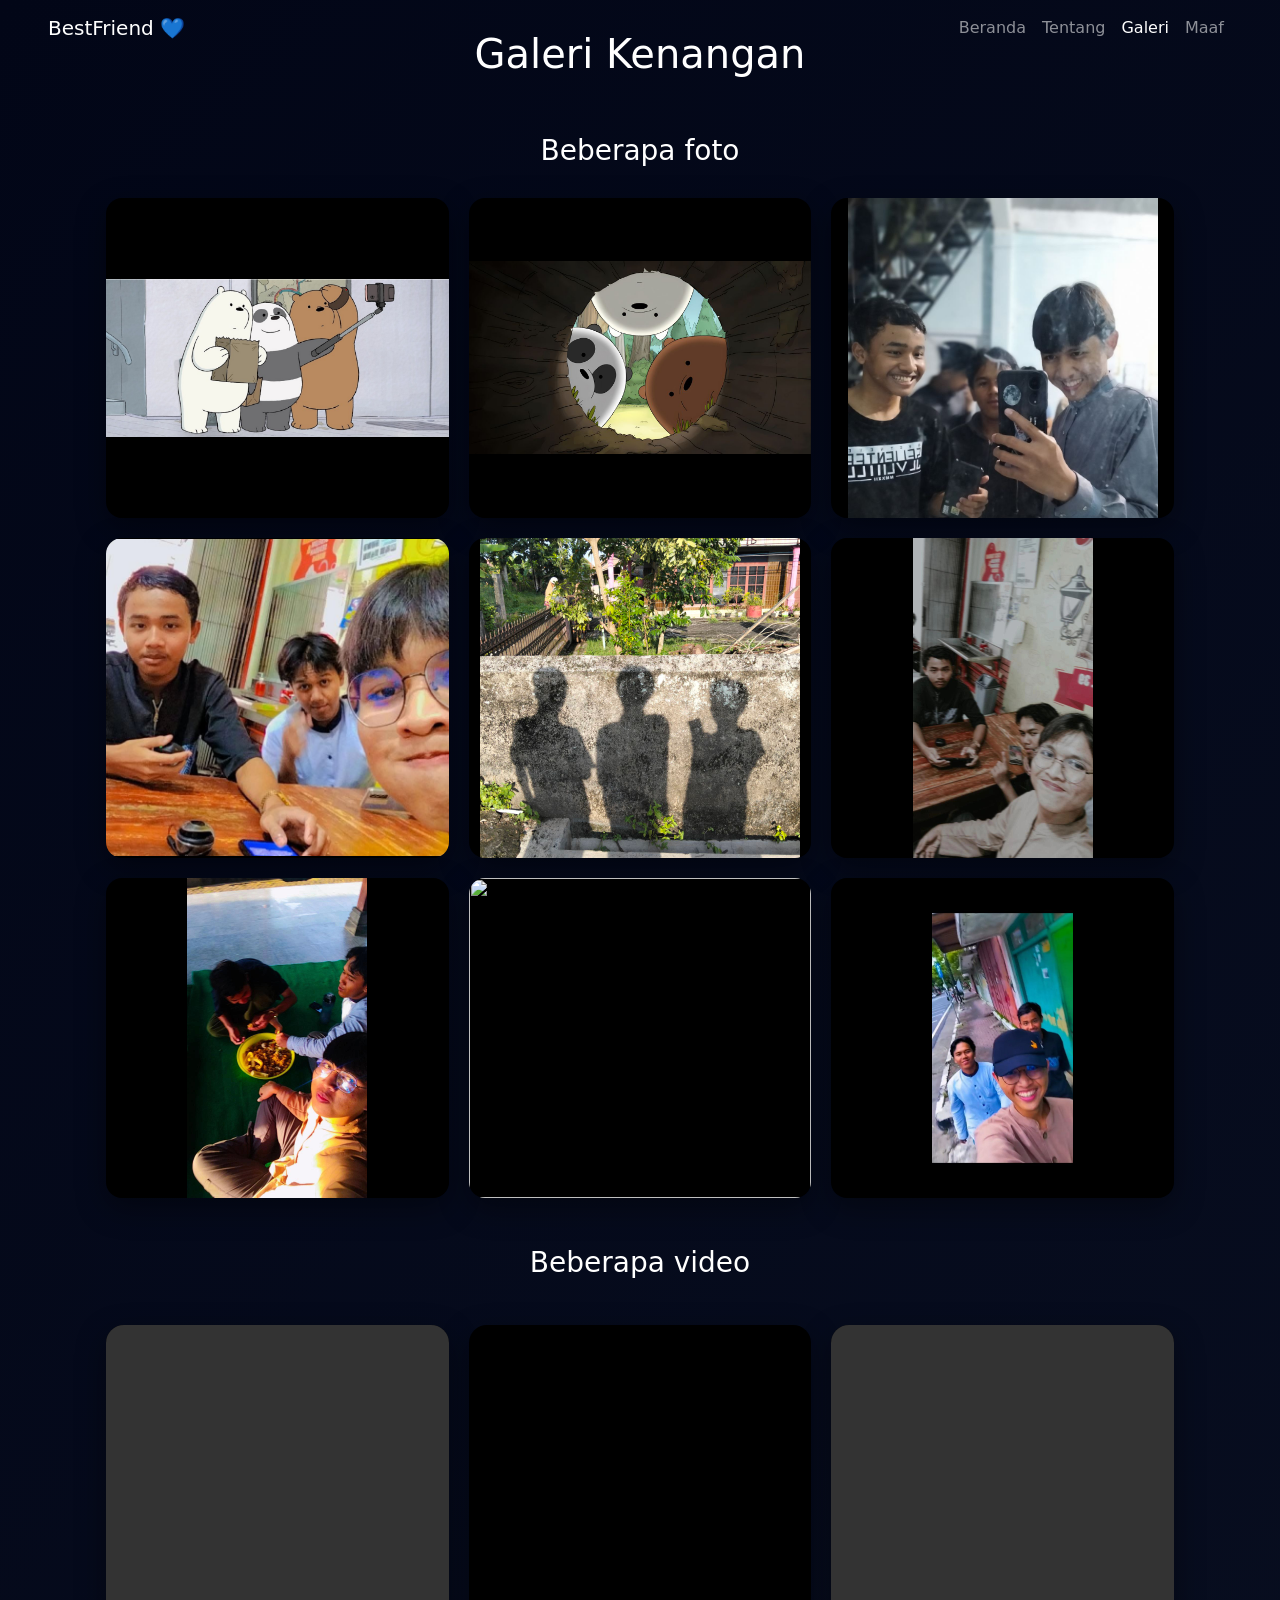
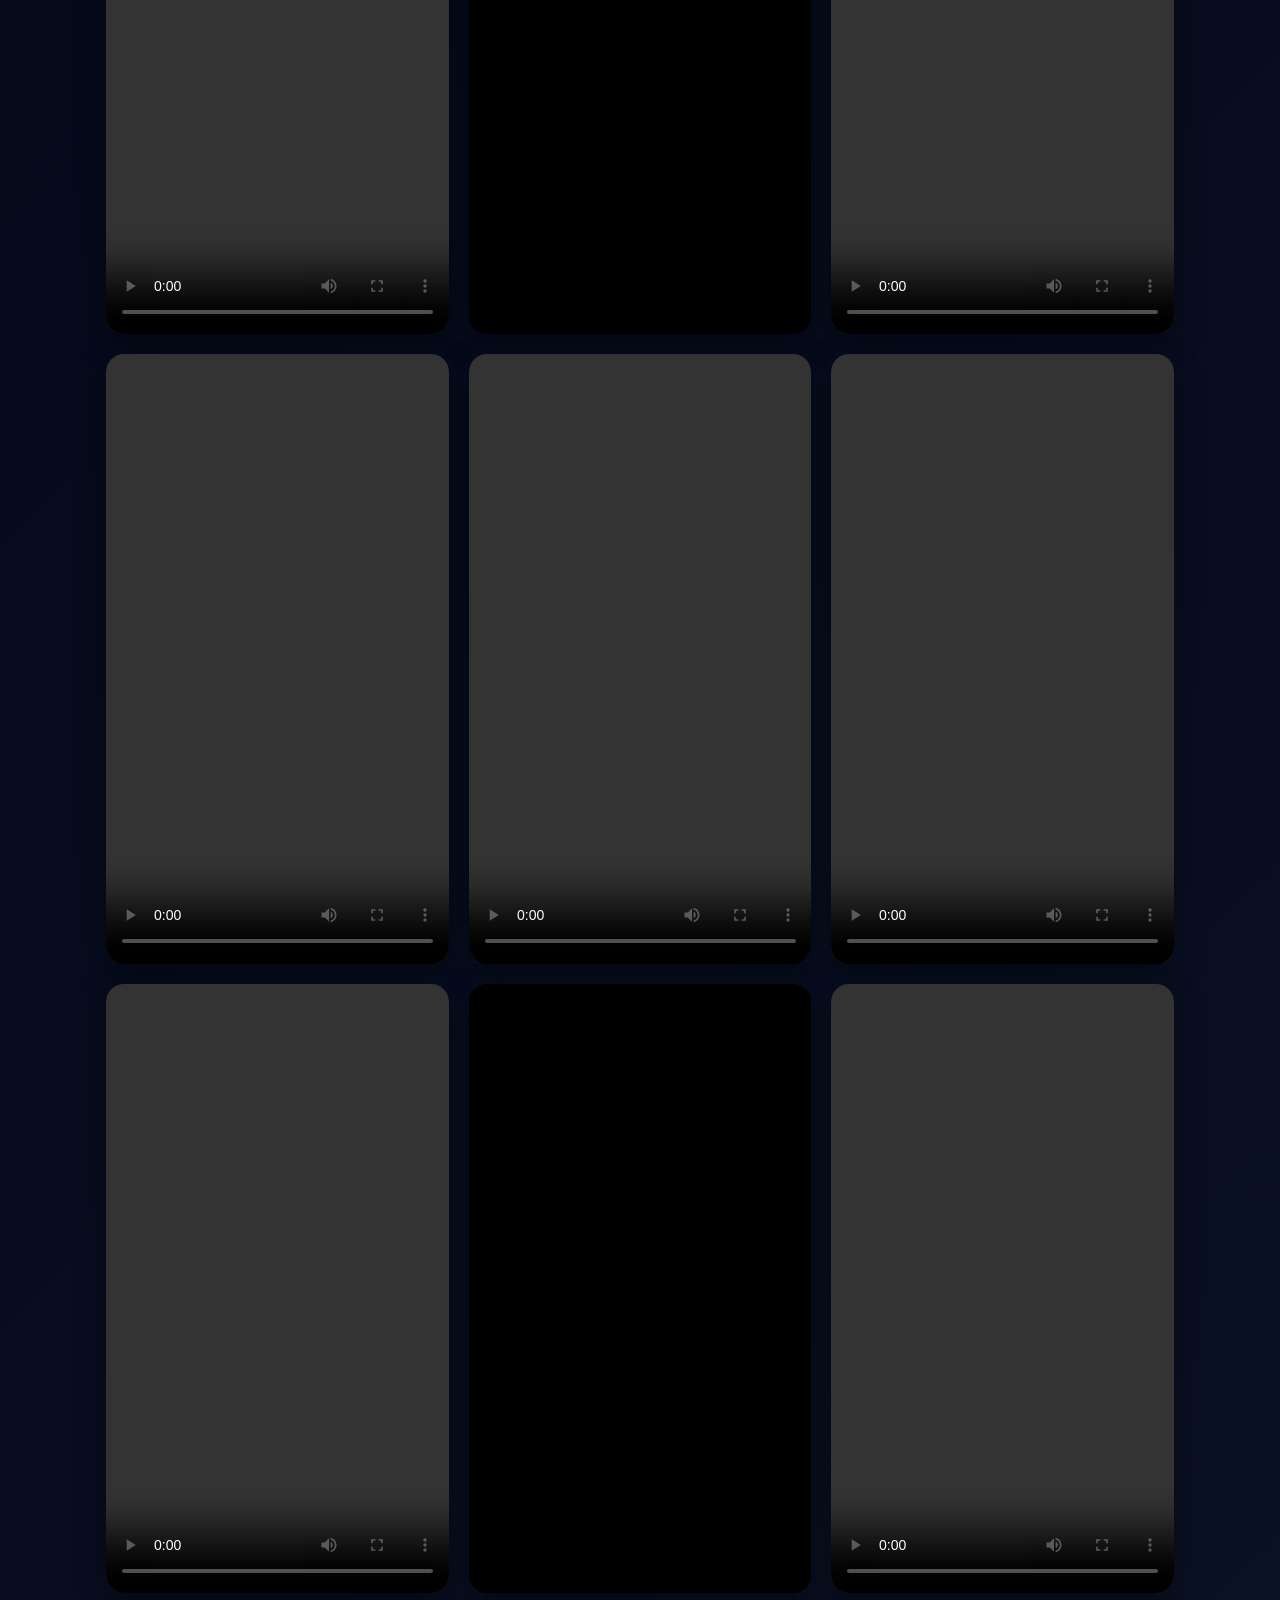
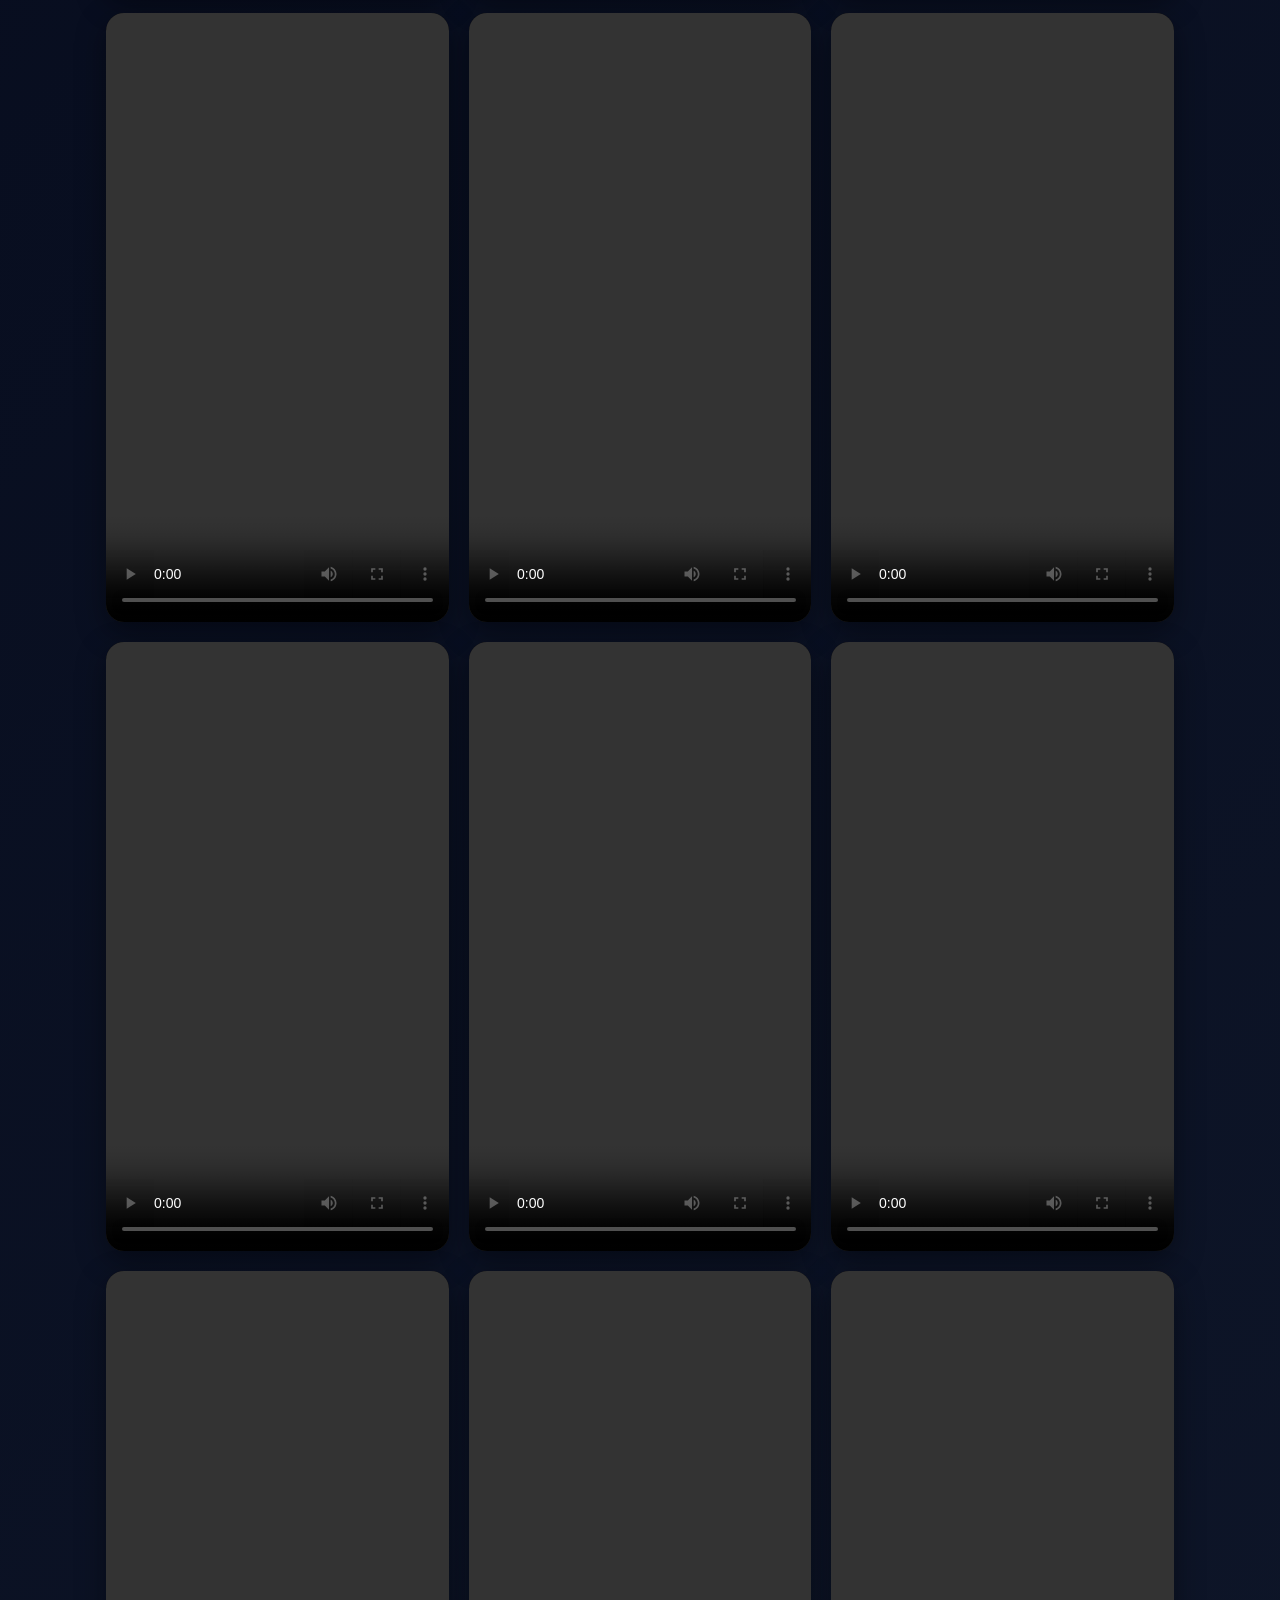
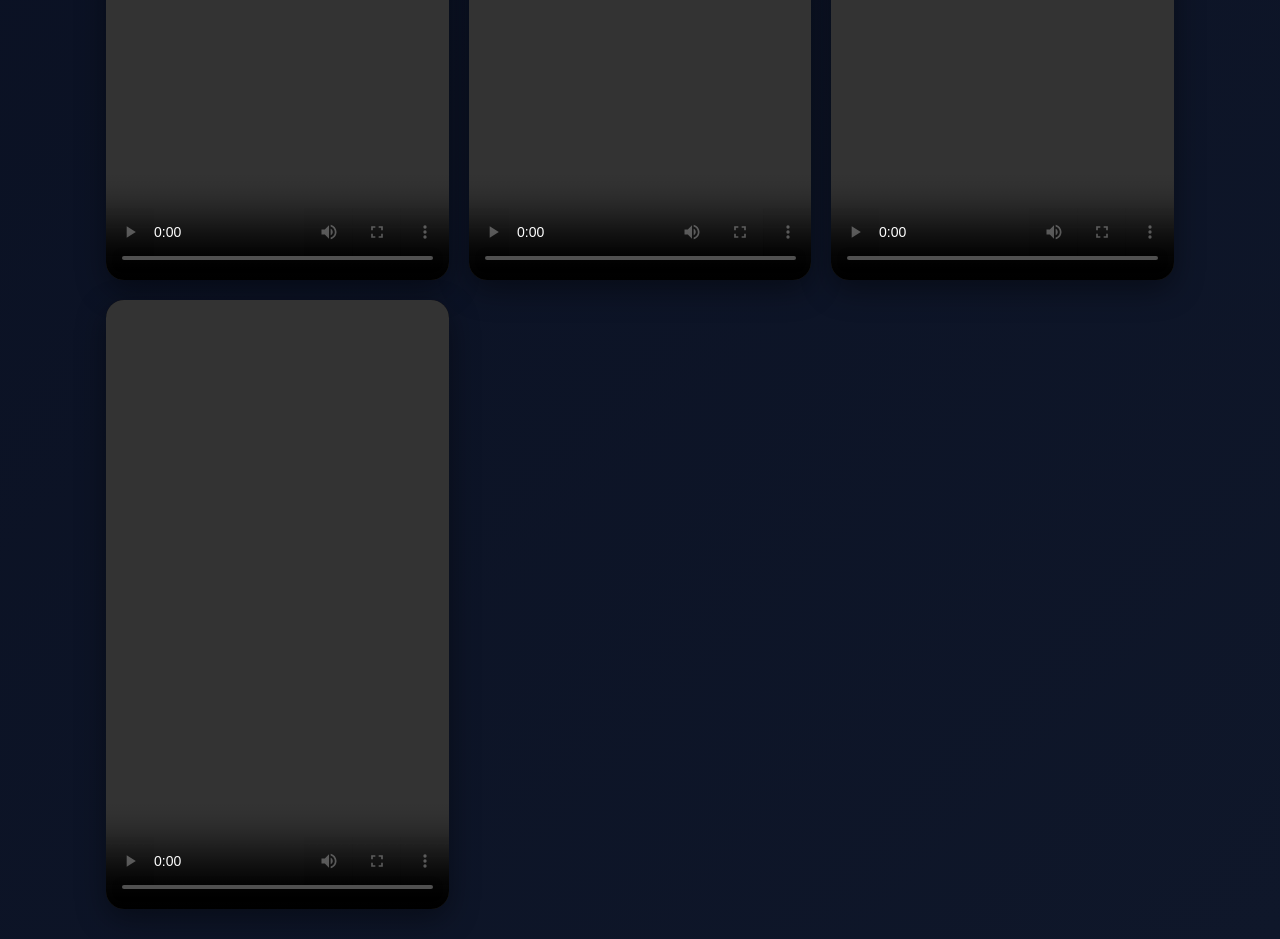
==== galery.html @ e7f95ba8 "Add files via upload" ====
<!DOCTYPE html>
<html lang="id">
<head>
<meta charset="UTF-8">
<title>Galeri Kenangan</title>
<link rel="icon" type="image/png" href="bear3.jpg">
<meta name="viewport" content="width=device-width, initial-scale=1">

<link href="https://cdn.jsdelivr.net/npm/bootstrap@5.3.3/dist/css/bootstrap.min.css" rel="stylesheet">

<style>
body{
    min-height:100vh;
    background:linear-gradient(135deg,#020617,#0f172a);
    color:white;
    font-family:system-ui;
}

.container-box{
    max-width:1100px;
    margin:auto;
    padding:30px 16px;
}

h1{
    text-align:center;
    margin-bottom:30px;
    font-weight:600;
}
h3{
    text-align:center;
    margin-bottom:30px;
    font-weight:200;
}

.gallery{
  display:grid;
  grid-template-columns:repeat(auto-fill, minmax(260px, 1fr));
  gap:20px;
}
.gallery img{
  width:100%;
  height:auto;
  border-radius:16px;
  object-fit:contain;
  background:#000;
  box-shadow:0 10px 30px rgba(0,0,0,.4);
}



.gallery video,
.gallery iframe{
    width:100%;
    aspect-ratio: 9 / 16; /* IG style */
    border-radius:16px;
    background:#000;
    box-shadow:0 10px 30px rgba(0,0,0,.4);
}

/* khusus video */
.gallery video{
    object-fit: contain;
}

/* video control */
video{
    outline:none;
}

/* layar besar */
@media (min-width:768px){
    .gallery img,
    .gallery video{
        height:320px;
    }
}
.gallery video,
.gallery iframe {
  width: 100%;
  height: 100%;
  border-radius: 18px;
  background: #000;
}
</style>
</head>

<body>
    <nav class="navbar navbar-expand-lg navbar-dark fixed-top navbar-scrolled">
    <div class="container ps-5">
      <a class="navbar-brand" href="index.html">BestFriend 💙</a>
    </div>
    <div class="collapse navbar-collapse pe-5" id="navbarNav">
      <ul class="navbar-nav ms-auto">
        <li class="nav-item">
          <a class="nav-link" href="index.html">Beranda</a>
        </li>
        <li class="nav-item">
          <a class="nav-link" href="tentang-aku.php">Tentang</a>
        </li>
        <li class="nav-item">
          <a class="nav-link active" href="galery.html">Galeri</a>
        </li>
        
        <li class="nav-item">
          <a class="nav-link" href="maaf.html">Maaf</a>
        </li>
      </ul>
    </div>
  </nav>

<div class="container-box">

    <h1 class="h1">Galeri Kenangan</h1>
    <h3 class="pt-5">Beberapa foto</h3>
    <div class="gallery">

        <!-- FOTO -->
        <img src="bear.png">
        <img src="bear2.jpg">
        <img src="konco.jpg">
        <img src="fotbar2.jpeg">
        <img src="bayang.jpg">
        <img src="foto.jpg">
        <img src="madang.jpg">
        <img src="sa'i.jpg">
        <img src="namsyi.jpg">

        

    </div>
    <h3 class="pt-5 pb-3">Beberapa video</h3>
    <div class="gallery">
      <video src="video.mp4" controls></video>
      <iframe src="https://youtube.com/embed/MV--fGBtXyQ" title="YouTube video player" frameborder="0" allow="accelerometer; autoplay; clipboard-write; encrypted-media; gyroscope; picture-in-picture; web-share" referrerpolicy="strict-origin-when-cross-origin" allowfullscreen></iframe>
      <video src="vid1.mp4" controls></video>
      <video src="vid2.mp4" controls></video>
      <video src="vid3.mp4" controls></video>
      <video src="vid4.mp4" controls></video>
      <video src="vid5.mp4" controls></video>
      <iframe src="https://youtube.com/embed/P_QHx-rb4wQ?feature=share" title="YouTube video player" frameborder="0" allow="accelerometer; autoplay; clipboard-write; encrypted-media; gyroscope; picture-in-picture; web-share" referrerpolicy="strict-origin-when-cross-origin" allowfullscreen></iframe>
      <video src="vid7.mp4" controls></video>
      <video src="vid8.mp4" class="video" controls></video>
      <video src="salam.mp4" controls></video>
      <video src="ultramen.mp4" controls></video>
      <video src="panda.mp4" controls></video>
      <video src="despacito.mp4" controls></video>
      <video src="trs.mp4" controls></video>
      <video src="trio.mp4" controls></video>
      <video src="best.mp4" controls></video>
      <video src="mk.mp4" controls></video>
      <video src="potong.mp4" controls></video>
      
    </div>

    
</div>

</body>
</html>
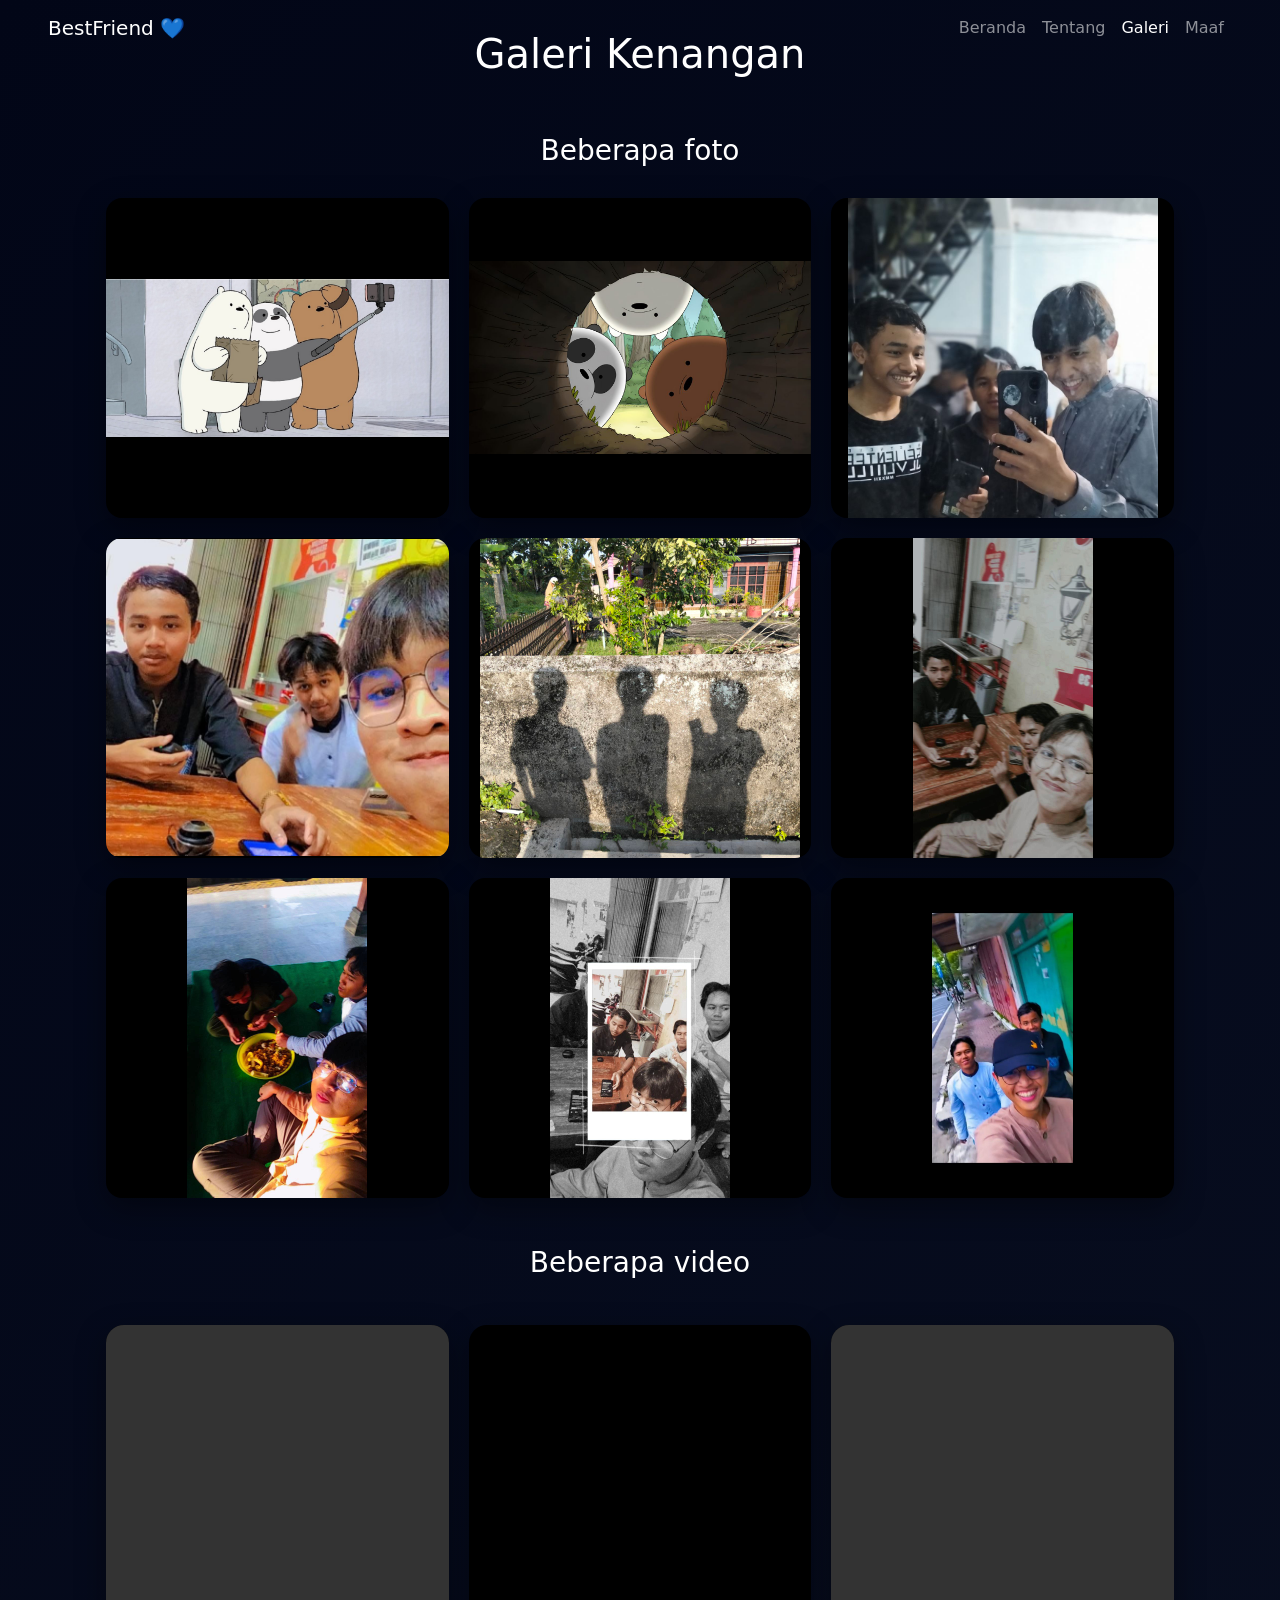
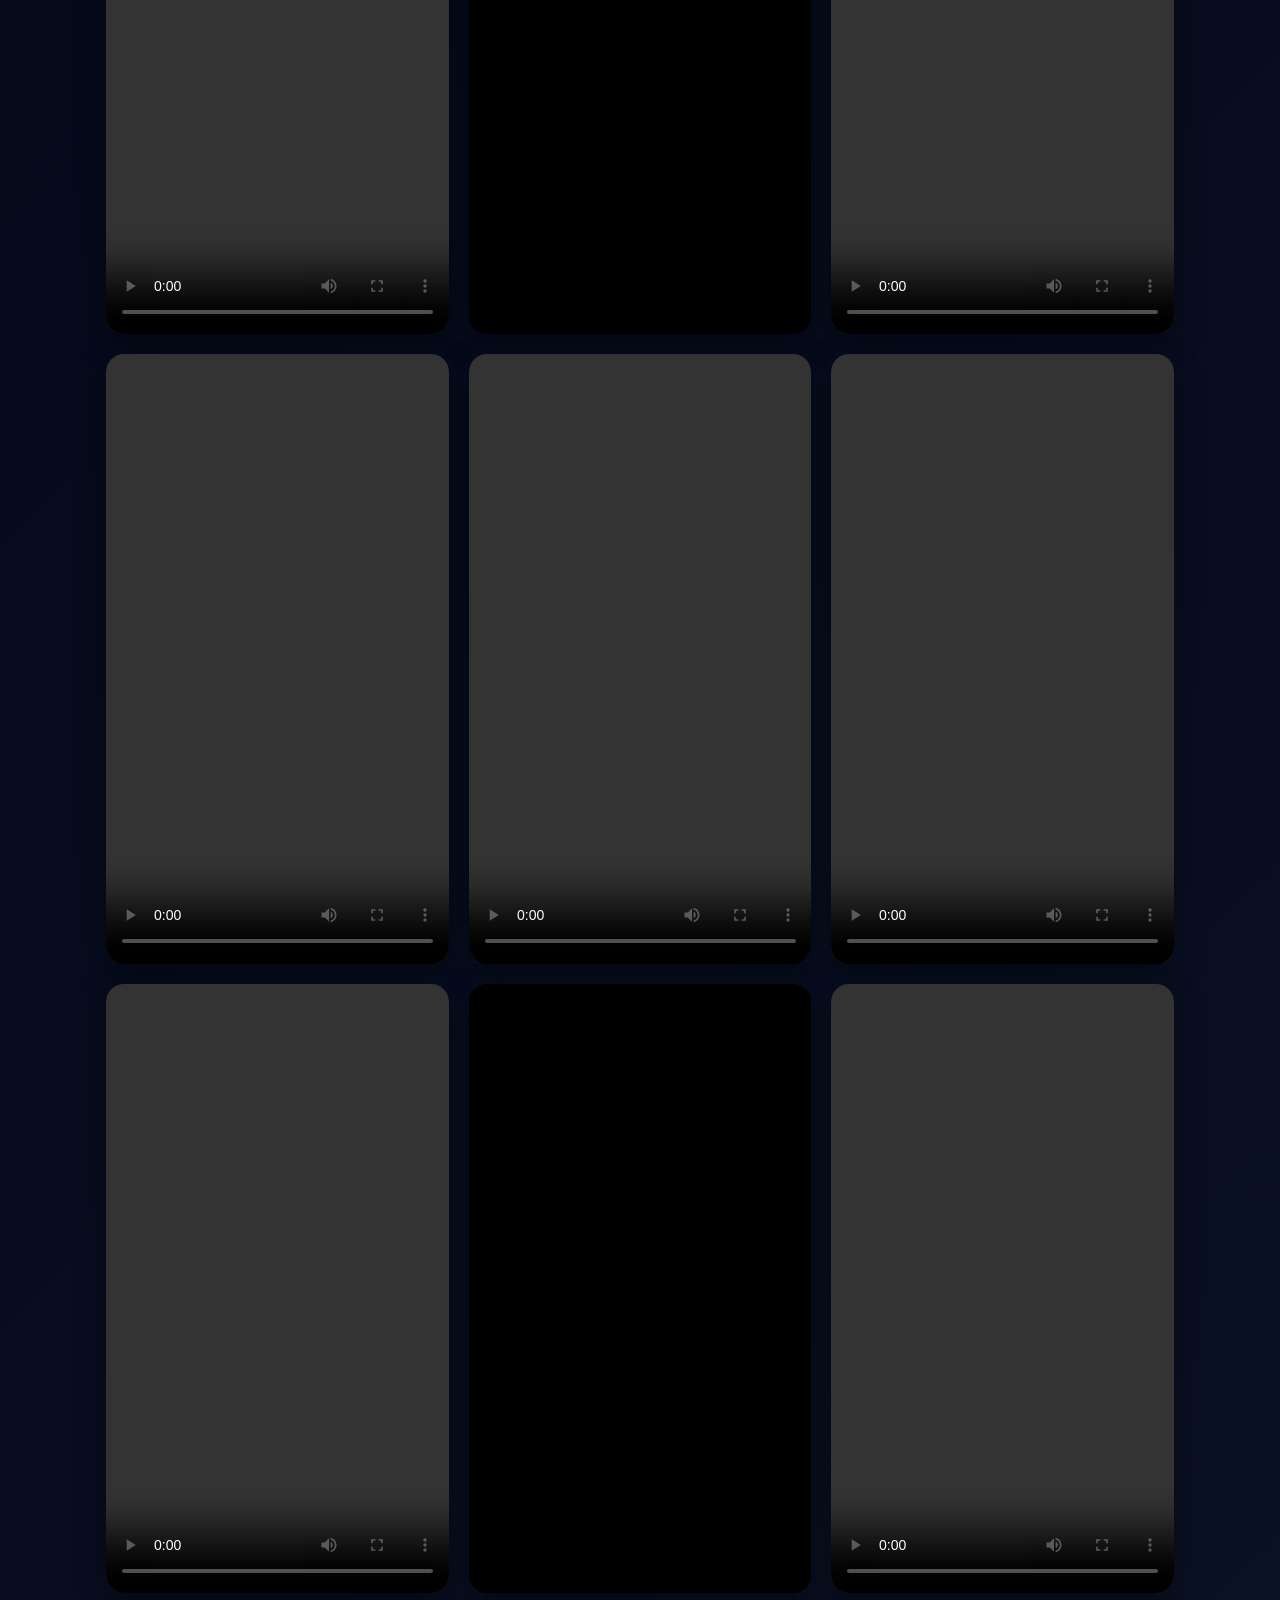
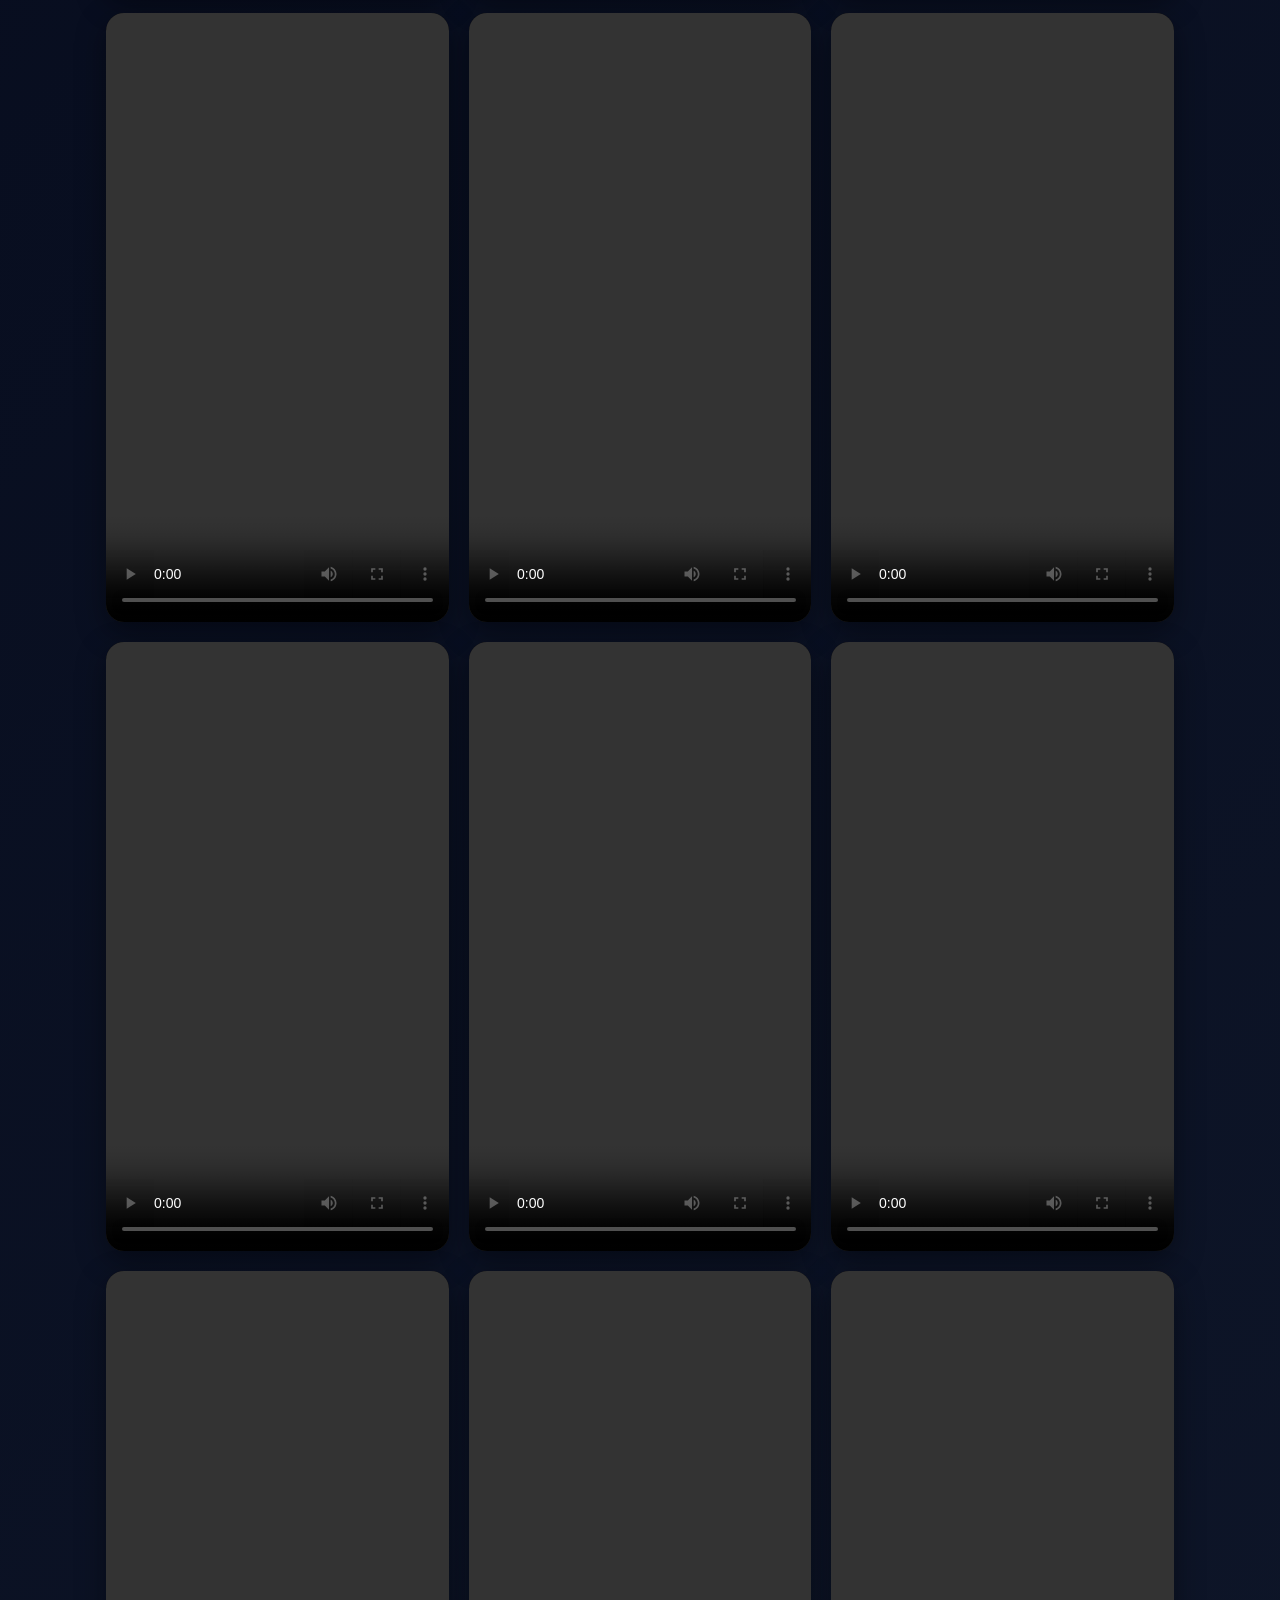
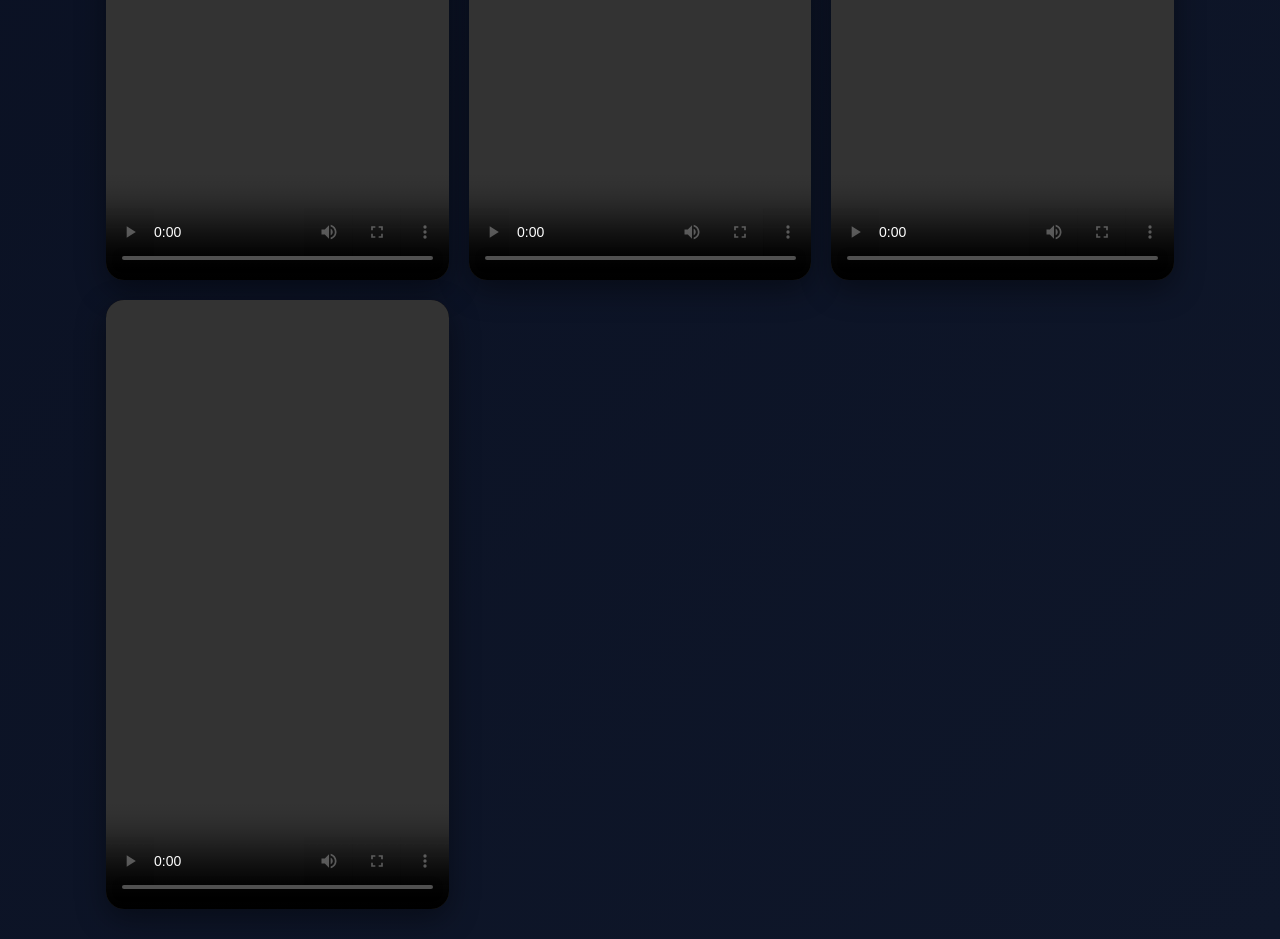
==== commit 2f34c748: "Update galery.html" ====
--- a/galery.html
+++ b/galery.html
@@ -88,12 +88,12 @@
 <body>
     <nav class="navbar navbar-expand-lg navbar-dark fixed-top navbar-scrolled">
     <div class="container ps-5">
-      <a class="navbar-brand" href="index.html">BestFriend 💙</a>
+      <a class="navbar-brand" href="index.php">BestFriend 💙</a>
     </div>
     <div class="collapse navbar-collapse pe-5" id="navbarNav">
       <ul class="navbar-nav ms-auto">
         <li class="nav-item">
-          <a class="nav-link" href="index.html">Beranda</a>
+          <a class="nav-link" href="index.php">Beranda</a>
         </li>
         <li class="nav-item">
           <a class="nav-link" href="tentang-aku.php">Tentang</a>
@@ -158,3 +158,4 @@
 
 </body>
 </html>
+
